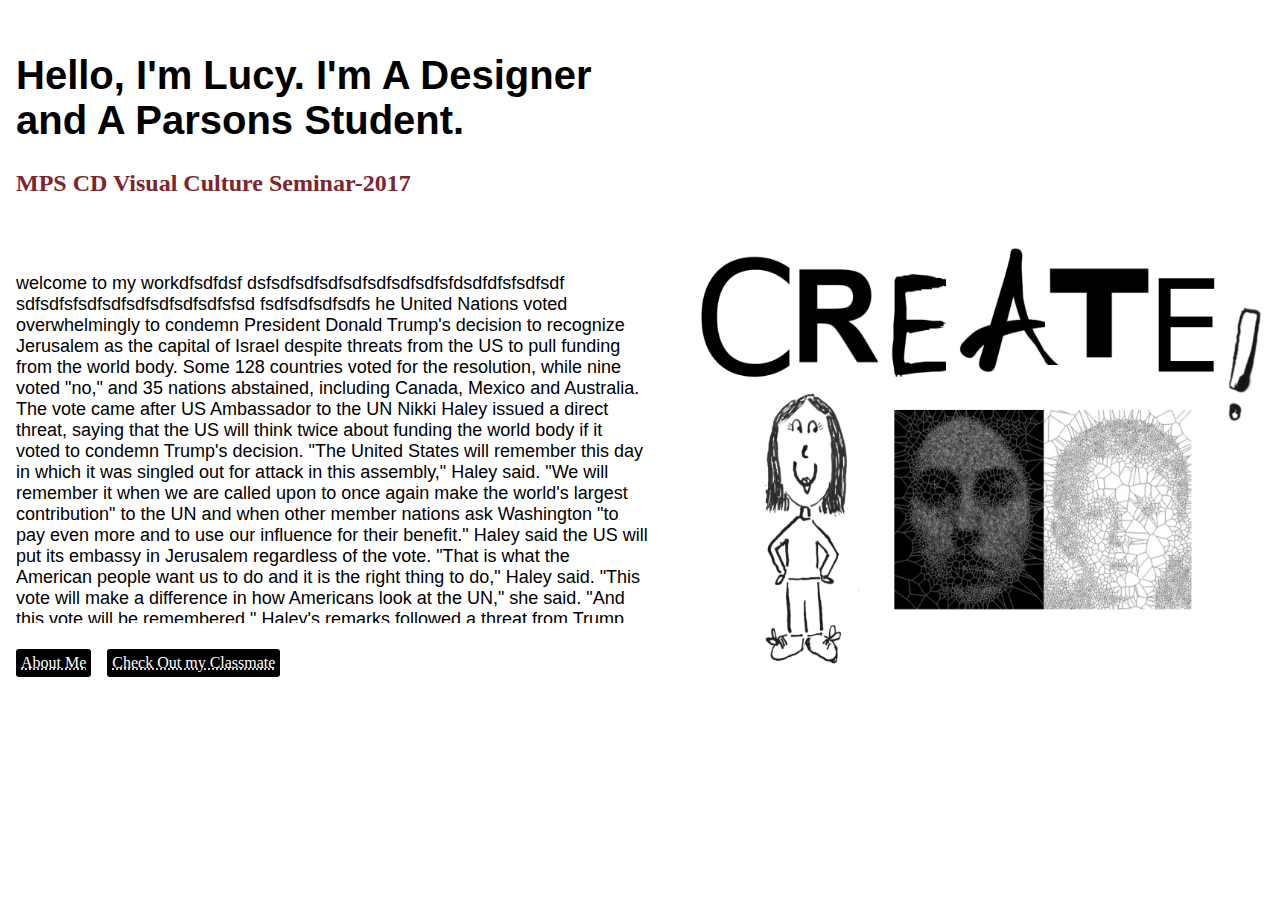
==== index.html @ a1d3ba78 "Adding index file" ====
<htmL>
      
   <head>
        <title>Lucy</title>
        <link rel="stylesheet" href="CSS/main.css">
    </head>
    <body>
    <div class="container">
        <h1>Hello, I'm Lucy. I'm A Designer and A Parsons Student.</h1>
        <h2> MPS CD Visual Culture Seminar-2017</h2>
    </div>
    <ul>
</ul>
        <p>welcome to my workdfsdfdsf
        dsfsdfsdfsdfsdfsdfsdfsdfsfdsdfdfsfsdfsdf
        sdfsdfsfsdfsdfsdfsdfsdfsdfsfsd
        fsdfsdfsdfsdfs
        he United Nations voted overwhelmingly to condemn President Donald Trump's decision to recognize Jerusalem as the capital of Israel despite threats from the US to pull funding from the world body.

Some 128 countries voted for the resolution, while nine voted "no," and 35 nations abstained, including Canada, Mexico and Australia.
The vote came after US Ambassador to the UN Nikki Haley issued a direct threat, saying that the US will think twice about funding the world body if it voted to condemn Trump's decision.
"The United States will remember this day in which it was singled out for attack in this assembly," Haley said. "We will remember it when we are called upon to once again make the world's largest contribution" to the UN and when other member nations ask Washington "to pay even more and to use our influence for their benefit."
Haley said the US will put its embassy in Jerusalem regardless of the vote.
"That is what the American people want us to do and it is the right thing to do," Haley said. "This vote will make a difference in how Americans look at the UN," she said. "And this vote will be remembered."
Haley's remarks followed a threat from Trump himself, who mentioned the UN vote at a Wednesday Cabinet meeting. "We're watching those votes," the President said. "Let them vote against us, we'll save a lot. We don't care."</p>
        
        <img src="img/create.png"/></img>
        <a href="https://www.linkedin.com/in/lucy-m-wu-70992b18/" target="_blank">About Me</a>
        <a href="http://dianamejiax.github.io/">Check Out my Classmate</a>
  
  
    
    </body>
   </html>
---- CSS/main.css ----
h1 {
    color: black;
    padding-top: 10px;
    font-size: 40px;
    font-family: Helvetica, sans-serif;
    float: left;
 
}

h2 { color: #80242b;}
    
p { color: black;
    font-size: 18px;
    font-family: helvetica, sans-serif;
    top: 40px;
    position: relative;
    margin: inherit;
    float: left;
    width: 50%;
    height: 350px;
    overflow: scroll;
}
  

.container {
    margin: inherit;
    width: 50%;
    float: left;
}

a { 
    background: black;
    border-radius: 3px;
    color: white;
    padding: 5px;
    text-decoration: dotted underline;
    margin: inherit;
    float: left;
    position: relative;
    top: 50px;
    
    
}


img {  width: 45%;
       height: 450px;
       float: right;
       margin: inherit;
       top: 160px;
 
 
}

.clearfix::after {
    content: "";
    clear: both;
    display: table;
}
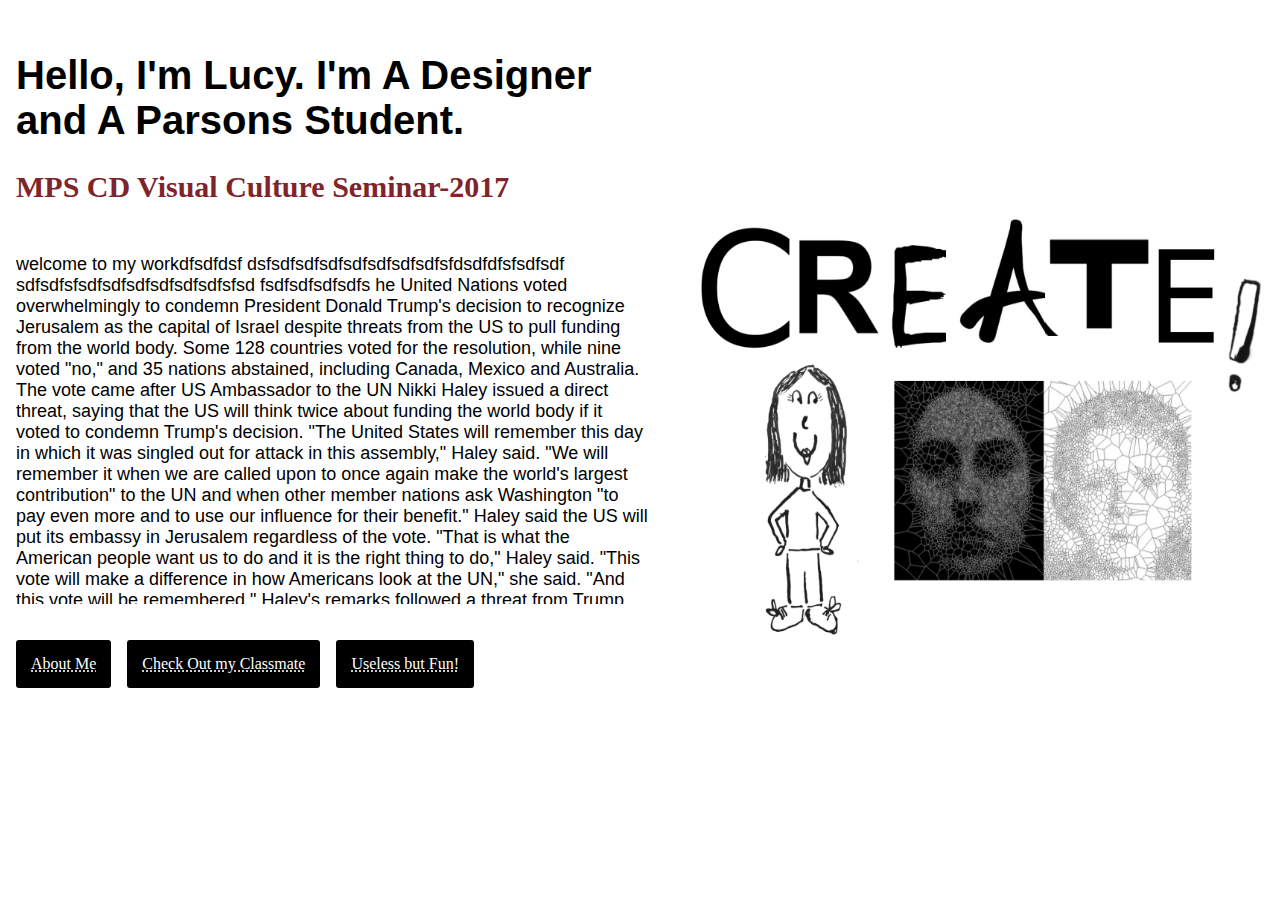
==== commit eab06246: "Adding index file" ====
--- a/index.html
+++ b/index.html
@@ -9,8 +9,6 @@
         <h1>Hello, I'm Lucy. I'm A Designer and A Parsons Student.</h1>
         <h2> MPS CD Visual Culture Seminar-2017</h2>
     </div>
-    <ul>
-</ul>
         <p>welcome to my workdfsdfdsf
         dsfsdfsdfsdfsdfsdfsdfsdfsfdsdfdfsfsdfsdf
         sdfsdfsfsdfsdfsdfsdfsdfsdfsfsd
@@ -23,13 +21,12 @@
 Haley said the US will put its embassy in Jerusalem regardless of the vote.
 "That is what the American people want us to do and it is the right thing to do," Haley said. "This vote will make a difference in how Americans look at the UN," she said. "And this vote will be remembered."
 Haley's remarks followed a threat from Trump himself, who mentioned the UN vote at a Wednesday Cabinet meeting. "We're watching those votes," the President said. "Let them vote against us, we'll save a lot. We don't care."</p>
-        
-        <img src="img/create.png"/></img>
+        <img src="img/create.png"/>
         <a href="https://www.linkedin.com/in/lucy-m-wu-70992b18/" target="_blank">About Me</a>
         <a href="http://dianamejiax.github.io/">Check Out my Classmate</a>
+        <a href="https://musiclab.chromeexperiments.com/" target="_blank">Useless but Fun!</a>
+
   
-  
-    
     </body>
    </html>
         
--- a/CSS/main.css
+++ b/CSS/main.css
@@ -8,12 +8,17 @@
  
 }
 
-h2 { color: #80242b;}
+h2 {
+    font-size: 30px;
+     color: #80242b;
     
-p { color: black;
+}
+    
+p {
+    color: black;
     font-size: 18px;
     font-family: helvetica, sans-serif;
-    top: 40px;
+    top: 10px;
     position: relative;
     margin: inherit;
     float: left;
@@ -33,25 +38,30 @@
     background: black;
     border-radius: 3px;
     color: white;
-    padding: 5px;
+    padding: 15px;
     text-decoration: dotted underline;
     margin: inherit;
     float: left;
     position: relative;
-    top: 50px;
-    
-    
+    top: 30px;
+}
+
+a:hover {
+         background-color: white;
+         color: black;
+         border: dotted black 1px;
 }
 
 
-img {  width: 45%;
+img {  
+       width: 45%;
        height: 450px;
        float: right;
        margin: inherit;
-       top: 160px;
- 
- 
+       position: relative;
+       bottom: 40px;
 }
+
 
 .clearfix::after {
     content: "";
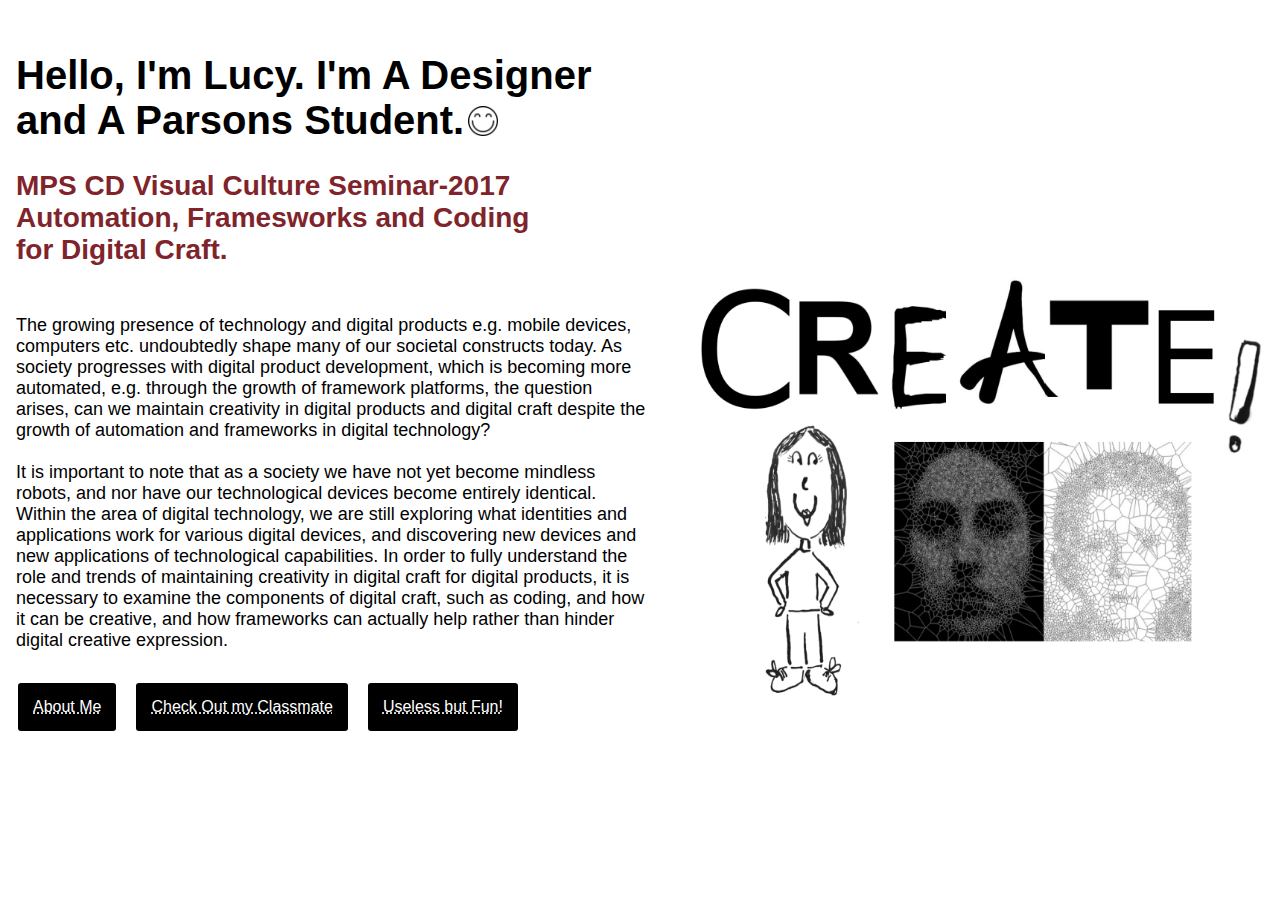
==== commit 827d28af: "Adding index file" ====
--- a/index.html
+++ b/index.html
@@ -7,23 +7,99 @@
     <body>
     <div class="container">
         <h1>Hello, I'm Lucy. I'm A Designer and A Parsons Student.</h1>
-        <h2> MPS CD Visual Culture Seminar-2017</h2>
+        <h2>MPS CD Visual Culture Seminar-2017 <br>Automation, Framesworks and Coding
+            <br>for Digital Craft.</br>
+        </h2>
     </div>
-        <p>welcome to my workdfsdfdsf
-        dsfsdfsdfsdfsdfsdfsdfsdfsfdsdfdfsfsdfsdf
-        sdfsdfsfsdfsdfsdfsdfsdfsdfsfsd
-        fsdfsdfsdfsdfs
-        he United Nations voted overwhelmingly to condemn President Donald Trump's decision to recognize Jerusalem as the capital of Israel despite threats from the US to pull funding from the world body.
+        <p>
+            The growing presence of technology and digital products e.g. mobile devices,
+            computers etc. undoubtedly shape many of our societal constructs today. 
+            As society progresses with digital product development, which is becoming 
+            more automated, e.g. through the growth of framework platforms, the question
+            arises, can we maintain creativity in digital products and digital craft 
+            despite the growth of automation and frameworks in digital technology?<br></br>
 
-Some 128 countries voted for the resolution, while nine voted "no," and 35 nations abstained, including Canada, Mexico and Australia.
-The vote came after US Ambassador to the UN Nikki Haley issued a direct threat, saying that the US will think twice about funding the world body if it voted to condemn Trump's decision.
-"The United States will remember this day in which it was singled out for attack in this assembly," Haley said. "We will remember it when we are called upon to once again make the world's largest contribution" to the UN and when other member nations ask Washington "to pay even more and to use our influence for their benefit."
-Haley said the US will put its embassy in Jerusalem regardless of the vote.
-"That is what the American people want us to do and it is the right thing to do," Haley said. "This vote will make a difference in how Americans look at the UN," she said. "And this vote will be remembered."
-Haley's remarks followed a threat from Trump himself, who mentioned the UN vote at a Wednesday Cabinet meeting. "We're watching those votes," the President said. "Let them vote against us, we'll save a lot. We don't care."</p>
+            It is important to note that as a society we have not yet become mindless 
+            robots, and nor have our technological devices become entirely identical. 
+            Within the area of digital technology, we are still exploring what identities
+            and applications work for various digital devices, and discovering new devices
+            and new applications of technological capabilities. In order to fully understand 
+            the role and trends of maintaining creativity in digital craft for digital 
+            products, it is necessary to examine the components of digital craft, such as
+            coding, and how it can be creative, and how frameworks can actually help rather
+            than hinder digital creative expression.<br></br>
+            The spirit of maintaining digital craft in the digital product field lies
+            with coding creatively that coexists and builds upon the foundation of 
+            automation and framework platforms (which can be seen through the
+            applications of new technologies and discoveries). The very nature of
+            code and the foundational principles of programming built on frameworks
+            paves the way for a programmer, or anyone who learnt to code the ability
+            to create a digital experience. Each person writes code differently. 
+            Though there may be a set guideline or principles to follow, the solution
+            that stems from coding can be entirely different, with some solutions being
+            better than others and or more elegant. The task of writing code itself
+            can be an act of creativity. While code is often seen as "computational",
+            and "boring", the creative side of coding can be seen and utilized in 
+            its application to creating products, solving real world problems, 
+            finding solutions and making technological discoveries. Algorithms utilized
+            by hospital specialists for example, can spot the likeliness of babies to
+            have respiratory failure. Gmail is another is another great example of
+            an established framework (an email framework) that was improved upon
+            by coding creatively, such as by adding useful features to traditional email. 
+            <br></br>
+            Code exists within frameworks and many automated systems and frameworks 
+            cannot exist without the use of code. While frameworks can be seen as 
+            limiting by providing components which are already built out, these components
+            can be at the same time, customized  by users for their own purposes. Therefore,
+            options of customization in frameworks can be utilized by users to
+            enhance creative expression of their digital products. Frameworks enable content
+            creation, such as the framework that hosts Youtube which enables digital users
+            to create over 10,000 Youtube videos since of March 2015. Frameworks can also 
+            be utilized by users to enhance their creative expression for digital craft or
+            through digital products. An open source C+++ toolkit, openFrameworks, is a prime
+            example of a framework that allows for creative expression through the creation
+            of creative code. Creative coding, is an expansive discipline of coding for creating
+            something expressive instead of something functional. Designers and media artists
+            use creative coding as a form of creative expression for interaction design,
+            data visualization and generative art. Processing is another digital platform
+            for visual arts, visual arts and visual literacy within technology.
+            <br></br>
+            As we become more technologically advanced, the growth and knowledge of 
+            frameworks and automatic processes have made designing digital products 
+            easier if not simpler. Our growing reliance on technology however, has 
+            meant a growing desire and need for customization and personalization 
+            to achieve unique and memorable user experiences by coding creatively.
+            It is through the need of personalization that we are able to maintain 
+            the spirit of creative coding in order to provide products that exist
+            outside or are designed beyond the use of framework platforms. 
+            Though we are no longer living in an era of individually handmade webpages,
+            coding creatively enables problem solving to new and old problems, and
+            finding creative solutions to processes and even future automated systems.
+            <br></br>
+            Emerging digital trends have shown that users seem to have a greater need
+            for customization and personalization, with a growing emphasis on the
+            importance of the user experience. Creative coding is a necessity and not
+            a luxury anymore in the field of digital craft, and frameworks and
+            automated platforms can serve as a medium to facilitate creative expression.
+            Future trends in the digital product field show an increase in the merging
+            of art and technology as a number one trend. The public today is exposed now,
+            more than ever to technology through the use of personal computers,
+            mobile phones and other digital devices. Even if the technology space
+            is rapidly growing, with the arrival of virtual reality digital products
+            for instance, there will still be a need to humanize technology for the end user.
+            It will be interesting to see how and if automated systems and framework designs
+            will continue to support personalization. It is certain however, that the spirit 
+            of creative coding will continue to exist within the field of digital craft. 
+            <br></br>
+    </p>
+    
+    
+    
         <img src="img/create.png"/>
+        <img id="smile" src="img/smile.png"/>
         <a href="https://www.linkedin.com/in/lucy-m-wu-70992b18/" target="_blank">About Me</a>
         <a href="http://dianamejiax.github.io/">Check Out my Classmate</a>
+        <br>
         <a href="https://musiclab.chromeexperiments.com/" target="_blank">Useless but Fun!</a>
 
   
--- a/CSS/main.css
+++ b/CSS/main.css
@@ -8,8 +8,8 @@
  
 }
 
-h2 {
-    font-size: 30px;
+h2 { font-family: "Helvetica";
+     font-size: 28px;
      color: #80242b;
     
 }
@@ -17,7 +17,7 @@
 p {
     color: black;
     font-size: 18px;
-    font-family: helvetica, sans-serif;
+    font-family: "Helvetica Neue", sans-serif;
     top: 10px;
     position: relative;
     margin: inherit;
@@ -34,22 +34,36 @@
     float: left;
 }
 
-a { 
+a { font-family: helvetica;
     background: black;
     border-radius: 3px;
     color: white;
     padding: 15px;
     text-decoration: dotted underline;
-    margin: inherit;
+    margin: 10px;
     float: left;
     position: relative;
-    top: 30px;
+    top: 10px;
 }
 
 a:hover {
          background-color: white;
          color: black;
          border: dotted black 1px;
+}
+
+.one { font-size: 16px;
+       background-color: white;
+       color: black;
+       margin: 10px;
+       position: relative;
+       bottom: 40px;
+       float: left;
+}
+
+.one:hover {
+       background-color:white;
+       color: black;
 }
 
 
@@ -62,8 +76,16 @@
        bottom: 40px;
 }
 
+#smile {
+        width: 30px;
+        height: 30px;
+        position: absolute;
+        float: left;
+        top: 98px;
+        left: 460px;
 
-.clearfix::after {
+
+.clearfix: after {
     content: "";
     clear: both;
     display: table;
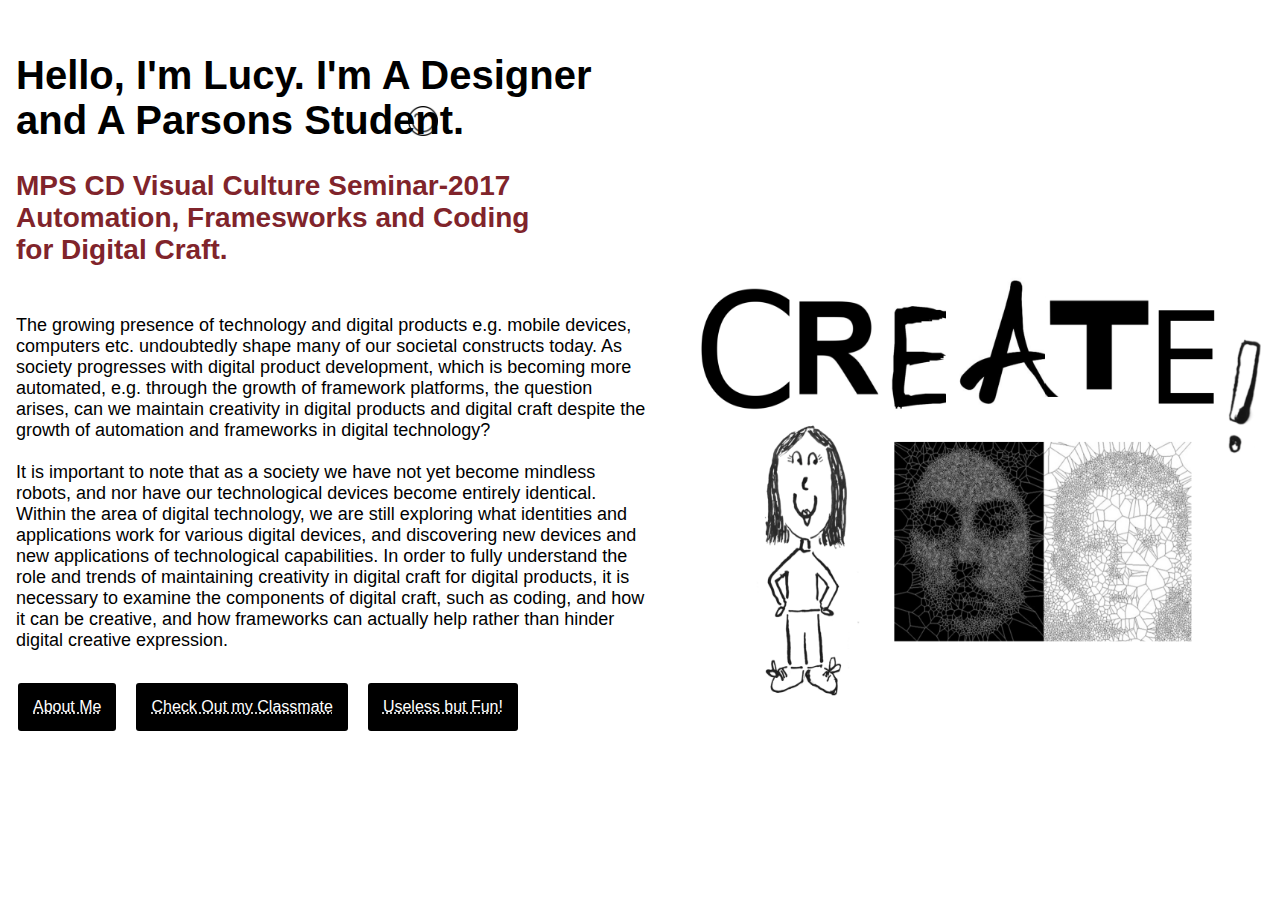
==== commit 2cf7f79b: "Adding index file" ====
--- a/index.html
+++ b/index.html
@@ -91,6 +91,8 @@
             will continue to support personalization. It is certain however, that the spirit 
             of creative coding will continue to exist within the field of digital craft. 
             <br></br>
+            <a class="one" href="https://www.dropbox.com/s/7kh1dpyo9kn4m36/Paper_Visual%20Culture%20Seminar.WuLucy.pdf?dl=0" target="_blank">pdf and citations</a>
+      
     </p>
     
     
--- a/CSS/main.css
+++ b/CSS/main.css
@@ -54,10 +54,11 @@
 
 .one { font-size: 16px;
        background-color: white;
+       padding: 10px;
        color: black;
        margin: 10px;
        position: relative;
-       bottom: 40px;
+       top: 40px;
        float: left;
 }
 
@@ -82,7 +83,7 @@
         position: absolute;
         float: left;
         top: 98px;
-        left: 460px;
+        left: 400px;
 
 
 .clearfix: after {
